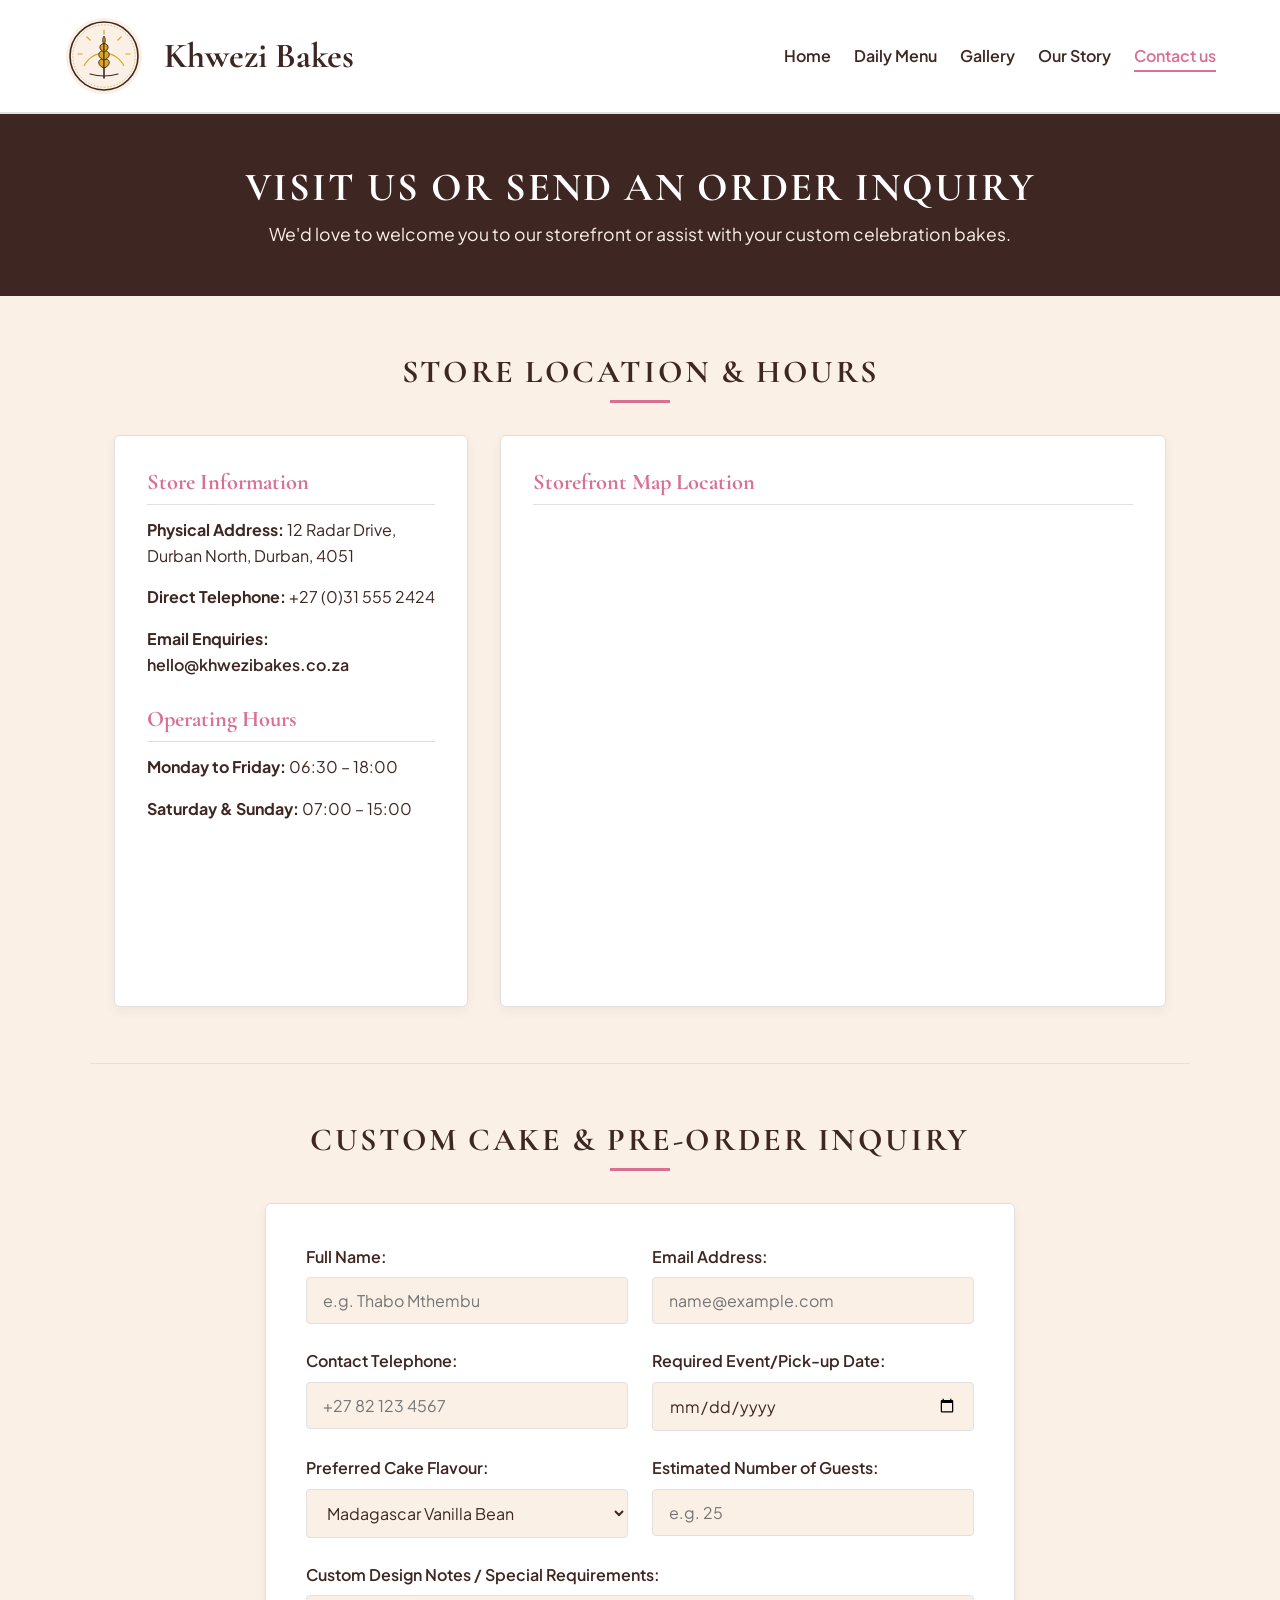
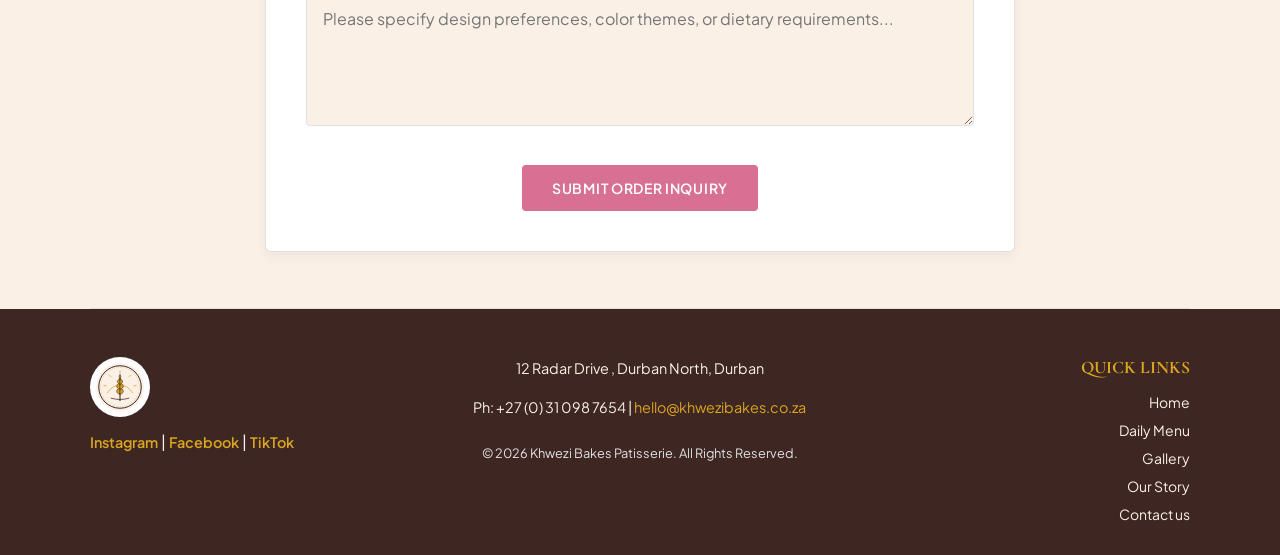
==== contact.html @ 6902afdb "Add files via upload" ====
<!DOCTYPE html>
<html lang="en">

<head>
    <meta charset="UTF-8">
    <meta name="viewport" content="width=device-width, initial-scale=1.0">
    <title>Khwezi Bakes | Artisanal Bakery & Custom Cakes</title>
    <meta name="description"
        content="Khwezi Bakes offers fresh artisanal breads, flaky pastries, and custom celebration cakes in Durban North. Visit our daily menu and order today!">

    <!-- Open Graph Tags for Social Media Sharing -->
    <meta property="og:title" content="Khwezi Bakes | Artisanal Bakery">
    <meta property="og:description" content="Bringing warmth, light, and fresh baking to your family table.">
    <meta property="og:image" content="_images/logo.svg">
    <link rel="stylesheet" href="css_assets/styles.css">
</head>

<body>


    <!--The below block of code was adapted from Gemini AI (2026)-->
    <!-- HEADER & NAVIGATION-->
    <header>
        <div id="navigation">
            <table>
                <tr>
                    <td class="logo-cell">
                        <img src="_images/logo.svg" alt="Khwezi Bakes Logo">
                    </td>
                    <td>
                        <h1>Khwezi Bakes</h1>
                    </td>
                    <td>
                        <nav>
                            <a href="index.html">Home</a>
                            <a href="menu.html">Daily Menu</a>
                            <a href="gallery.html">Gallery</a>
                            <a href="story.html">Our Story</a>
                            <a href="contact.html" class="active">Contact us</a>
                        </nav>
                    </td>
                </tr>
            </table>
        </div>
    </header>

    <main>
        <!-- PAGE HERO / HEADER -->
        <section class="page-title-section">
            <h2>Visit Us or Send an Order Inquiry</h2>
            <p>We'd love to welcome you to our storefront or assist with your custom celebration bakes.</p>
        </section>

        <!-- STORE INFO & MAP GRID -->
        <section class="section-container contact-info-section">
            <h2 class="section-title">STORE LOCATION & HOURS</h2>
            <div class="contact-grid">
                <div class="info-card">
                    <div class="info-block">
                        <h3>Store Information</h3>
                        <p><strong>Physical Address:</strong> 12 Radar Drive, Durban North, Durban, 4051</p>
                        <p><strong>Direct Telephone:</strong> +27 (0)31 555 2424</p>
                        <p><strong>Email Enquiries:</strong> <a
                                href="mailto:hello@khwezibakes.co.za">hello@khwezibakes.co.za</a></p>
                    </div>

                    <div class="info-block">
                        <h3>Operating Hours</h3>
                        <p><strong>Monday to Friday:</strong> 06:30 – 18:00</p>
                        <p><strong>Saturday & Sunday:</strong> 07:00 – 15:00</p>
                    </div>
                </div>

                <div class="map-card">
                    <h3>Storefront Map Location</h3>
                    <div class="map-wrapper">
                        <iframe
                            src="https://www.google.com/maps/embed?pb=!1m18!1m12!1m3!1d3462.3386732452354!2d31.035617799999997!3d-29.796758600000004!2m3!1f0!2f0!3f0!3m2!1i1024!2i768!4f13.1!3m3!1m2!1s0x1ef707aa871594bd%3A0x8f02f03f86d820cd!2sEmeris%20-%20Durban%20North%20Campus!5e0!3m2!1sen!2sza!4v1791199201729!5m2!1sen!2sza"
                            width="600" height="450" style="border:0;" allowfullscreen="" loading="lazy"
                            referrerpolicy="strict-origin-when-cross-origin">
                        </iframe>
                        </iframe>
                    </div>
                </div>
            </div>
        </section>

        <!-- CUSTOM CAKE & PRE-ORDER INQUIRY FORM -->
        <section class="section-container form-section">
            <h2 class="section-title">CUSTOM CAKE & PRE-ORDER INQUIRY</h2>
            <div class="estimator-card form-card">
                <form action="#" method="post" class="inquiry-form">
                    <div class="form-row">
                        <div class="form-group">
                            <label for="customer-name">Full Name:</label>
                            <input type="text" id="customer-name" name="customer-name" class="form-control"
                                placeholder="e.g. Thabo Mthembu" required>
                        </div>

                        <div class="form-group">
                            <label for="customer-email">Email Address:</label>
                            <input type="email" id="customer-email" name="customer-email" class="form-control"
                                placeholder="name@example.com" required>
                        </div>
                    </div>

                    <div class="form-row">
                        <div class="form-group">
                            <label for="customer-phone">Contact Telephone:</label>
                            <input type="tel" id="customer-phone" name="customer-phone" class="form-control"
                                placeholder="+27 82 123 4567" required>
                        </div>

                        <div class="form-group">
                            <label for="event-date">Required Event/Pick-up Date:</label>
                            <input type="date" id="event-date" name="event-date" class="form-control" required>
                        </div>
                    </div>

                    <div class="form-row">
                        <div class="form-group">
                            <label for="cake-flavour">Preferred Cake Flavour:</label>
                            <select id="cake-flavour" name="cake-flavour" class="form-control">
                                <option value="vanilla">Madagascar Vanilla Bean</option>
                                <option value="chocolate">Belgian Cocoa Fudge</option>
                                <option value="red-velvet">Traditional Red Velvet</option>
                                <option value="carrot">Spiced Carrot & Pecan</option>
                                <option value="other">Other / Custom Request</option>
                            </select>
                        </div>

                        <div class="form-group">
                            <label for="guest-count">Estimated Number of Guests:</label>
                            <input type="number" id="guest-count" name="guest-count" min="1" class="form-control"
                                placeholder="e.g. 25" required>
                        </div>
                    </div>

                    <div class="form-group">
                        <label for="order-notes">Custom Design Notes / Special Requirements:</label>
                        <textarea id="order-notes" name="order-notes" rows="5" class="form-control"
                            placeholder="Please specify design preferences, color themes, or dietary requirements..."></textarea>
                    </div>

                    <div class="cta-wrap">
                        <button type="submit" class="btn btn-primary">Submit Order Inquiry</button>
                    </div>
                </form>
            </div>
        </section>
    </main>

    <!-- FOOTER -->
    <footer class="site-footer">
        <div class="footer-container">
            <div class="footer-col footer-left">
                <img src="_images/logo.svg" alt="Khwezi Bakes Logo" class="footer-logo">
                <div class="social-links">
                    <a href="https://www.instagram.com/khwezibakes_sa/" target="_blank"
                
                        rel="noopener noreferrer">Instagram</a> |
                    <a href="https://www.facebook.com/share/19zCnnTtfj/" target="_blank"
                        rel="noopener noreferrer">Facebook</a> |
                    <a href="https://www.tiktok.com/@khwezi.bakes.pati" target="_blank"
                        rel="noopener noreferrer">TikTok</a>
                </div>
            </div>

            <div class="footer-col footer-center">
                <p class="footer-address">12 Radar Drive , Durban North, Durban</p>
                <p class="footer-contact">Ph: +27 (0) 31 098 7654 | <a
                        href="mailto:hello@khwezibakes.co.za">hello@khwezibakes.co.za</a></p>
                <p class="copyright">&copy; 2026 Khwezi Bakes Patisserie. All Rights Reserved.</p>
            </div>

            <div class="footer-col footer-right">
                <h4>QUICK LINKS</h4>
                <div class="footer-nav">
                    <a href="index.html">Home</a>
                    <a href="menu.html">Daily Menu</a>
                    <a href="gallery.html">Gallery</a>
                    <a href="story.html">Our Story</a>
                    <a href="contact.html">Contact us</a>
                </div>
            </div>
        </div>
    </footer>
    <script src="script.js"></script>
</body>

</html>
---- css_assets/styles.css ----
/* Fonts  */
@import url('https://fonts.googleapis.com/css2?family=Cormorant+Garamond:ital,wght@0,400;0,600;0,700;1,400&family=Plus+Jakarta+Sans:wght@400;600;700&display=swap');

/* 1.CSS Variables */
* {
    margin: 0;
    padding: 0;
    box-sizing: border-box;
}

:root {
    --bg-cream: #FAF0E6;
    --text-chocolate: #3E2723;
    --accent-terracotta: #D87093;
    --accent-wheat: #DAA520;
    --border-gray: #E0E0E0;
    --white: #FFFFFF;
    
    --font-heading: 'Cormorant Garamond', serif;
    --font-body: 'Plus Jakarta Sans', sans-serif;
}

body {
    font-family: var(--font-body);
    background-color: var(--bg-cream);
    color: var(--text-chocolate);
    line-height: 1.6;
    font-size: 1rem;
}

/* 2. Typography */
h1, h2, h3, h4 {
    font-family: var(--font-heading);
    color: var(--text-chocolate);
    font-weight: 700;
    line-height: 1.25;
}

h1 {
    font-size: 2.2rem;
}

h2.section-title {
    font-size: 2rem;
    text-align: center;
    text-transform: uppercase;
    letter-spacing: 0.08em;
    margin-bottom: 1.5rem;
    position: relative;
    padding-bottom: 0.5rem;
}

h2.section-title::after {
    content: '';
    display: block;
    width: 60px;
    height: 3px;
    background-color: var(--accent-terracotta);
    margin: 0.5rem auto 0 auto;
}

h3 {
    font-size: 1.4rem;
    margin-bottom: 0.5rem;
}

p {
    margin-bottom: 1rem;
}

/* 3. Responsive images & media */
.responsive-img, img {
    max-width: 100%;
    height: auto;
    display: block;
}

/* 4. Buttons and interactive elements */
.btn {
    display: inline-block;
    padding: 0.75rem 1.75rem;
    font-family: var(--font-body);
    font-weight: 600;
    text-decoration: none;
    text-transform: uppercase;
    font-size: 0.875rem;
    letter-spacing: 0.05em;
    border-radius: 4px;
    transition: all 0.3s ease;
    cursor: pointer;
    border: 2px solid transparent;
}

.btn-primary {
    background-color: var(--accent-terracotta);
    color: var(--white);
}

.btn-primary:hover,
.btn-primary:focus {
    background-color: var(--text-chocolate);
    color: var(--bg-cream);
}

.btn-secondary {
    background-color: transparent;
    border-color: var(--text-chocolate);
    color: var(--text-chocolate);
}

.btn-secondary:hover,
.btn-secondary:focus {
    background-color: var(--text-chocolate);
    color: var(--bg-cream);
}

/* 5. Header and navigation table structure */
header {
    background-color: var(--white);
    border-bottom: 2px solid var(--border-gray);
    padding: 1rem 5%;
    position: sticky;
    top: 0;
    z-index: 100;
}

#navigation table {
    width: 100%;
    border-collapse: collapse;
}

#navigation td {
    vertical-align: middle;
}

td.logo-cell {
    width: 100px;
}

#navigation img {
    max-width: 80px;
    height: auto;
    display: block;
}

nav {
    text-align: right;
}

nav a {
    text-decoration: none;
    color: var(--text-chocolate);
    font-weight: 600;
    margin-left: 1.25rem;
    padding: 0.25rem 0;
    transition: color 0.3s ease;
}

nav a:hover,
nav a:focus {
    color: var(--accent-terracotta);
}

nav a.active {
    color: var(--accent-terracotta);
    border-bottom: 2px solid var(--accent-terracotta);
}

/*6. Layout and containers */
.section-container {
    max-width: 1100px;
    margin: 0 auto;
    padding: 3.5rem 1.5rem;
    border-bottom: 1px solid var(--border-gray);
}

.cta-wrap {
    text-align: center;
    margin-top: 2rem;
}

/*  7. Page title and hero sections*/
.page-title-section {
    background-color: var(--text-chocolate);
    color: var(--white);
    text-align: center;
    padding: 3rem 1.5rem;
}

.page-title-section h2 {
    font-size: 2.5rem;
    color: var(--white);
    text-transform: uppercase;
    letter-spacing: 0.05em;
    margin-bottom: 0.5rem;
}

.page-title-section p {
    font-size: 1.1rem;
    color: var(--bg-cream);
    margin-bottom: 0;
}

.hero-section {
    background: linear-gradient(rgba(62, 39, 35, 0.65), rgba(62, 39, 35, 0.65)), url('../_images/hero-bg.jpg') center/cover no-repeat;
    color: var(--white);
    text-align: center;
    padding: 5rem 1.5rem;
}

.hero-section h2 {
    font-size: 3rem;
    color: var(--white);
    margin-bottom: 1rem;
}

.hero-section p {
    font-size: 1.25rem;
    max-width: 700px;
    margin: 0 auto 2rem auto;
    color: var(--bg-cream);
}

/* 8. Menu / category filters */
.filter-section {
    padding: 2rem 1.5rem;
}

.filter-group {
    display: flex;
    justify-content: center;
    flex-wrap: wrap;
    gap: 0.75rem;
}

.filter-btn {
    background-color: var(--white);
    border: 1px solid var(--text-chocolate);
    color: var(--text-chocolate);
    padding: 0.6rem 1.25rem;
    font-family: var(--font-body);
    font-size: 0.9rem;
    font-weight: 600;
    border-radius: 20px;
    cursor: pointer;
    transition: all 0.3s ease;
}

.filter-btn:hover,
.filter-btn.active {
    background-color: var(--text-chocolate);
    color: var(--white);
}

/* 9. SPECIAL OF THE DAY / FEATURED BANNERS */
.special-card {
    background-color: var(--white);
    border: 1px solid var(--border-gray);
    border-radius: 6px;
    display: flex;
    gap: 2rem;
    padding: 2rem;
    align-items: center;
    box-shadow: 0 4px 12px rgba(62, 39, 35, 0.05);
}

.special-image-wrap {
    flex: 1;
    max-width: 400px;
}

.special-image-wrap img {
    border-radius: 4px;
    width: 100%;
    height: 260px;
    object-fit: cover;
}

.special-details {
    flex: 1.2;
}

.price-tag {
    font-size: 1.25rem;
    font-weight: 700;
    color: var(--accent-terracotta);
    margin: 0.75rem 0 1.25rem 0;
}

/* 10. CARDS & GRID LAYOUTS (Products, Gallery, Team, Principles) */
.card-grid-3 {
    display: grid;
    grid-template-columns: repeat(3, 1fr);
    gap: 2rem;
    margin-top: 1.5rem;
}

.item-card {
    background-color: var(--white);
    border: 1px solid var(--border-gray);
    border-radius: 6px;
    overflow: hidden;
    box-shadow: 0 4px 12px rgba(62, 39, 35, 0.05);
    display: flex;
    flex-direction: column;
}

.item-card img {
    width: 100%;
    height: 220px;
    object-fit: cover;
}

.card-body {
    padding: 1.5rem;
    display: flex;
    flex-direction: column;
    flex-grow: 1;
    justify-content: space-between;
}

.narrative-content p {
    font-size: 1.05rem;
    line-height: 1.8;
}

.value-card {
    background-color: var(--white);
    border: 1px solid var(--border-gray);
    border-radius: 6px;
    padding: 1.75rem;
    box-shadow: 0 4px 12px rgba(62, 39, 35, 0.05);
    text-align: center;
}

.value-card h3 {
    color: var(--accent-terracotta);
    margin-bottom: 0.75rem;
}

.role-title {
    font-weight: 700;
    color: var(--accent-terracotta);
    font-size: 0.9rem;
    text-transform: uppercase;
    letter-spacing: 0.05em;
    margin-bottom: 0.75rem;
}

/* 11. FORMS & ESTIMATOR STYLES */
.estimator-card {
    background-color: var(--white);
    border: 1px solid var(--border-gray);
    border-radius: 6px;
    padding: 2.5rem;
    max-width: 750px;
    margin: 0 auto;
    box-shadow: 0 4px 12px rgba(62, 39, 35, 0.05);
}

.form-row {
    display: flex;
    gap: 1.5rem;
}

.form-row .form-group {
    flex: 1;
}

.form-group {
    margin-bottom: 1.5rem;
}

.form-group label {
    display: block;
    font-weight: 600;
    margin-bottom: 0.5rem;
    color: var(--text-chocolate);
}

.form-control {
    width: 100%;
    padding: 0.75rem 1rem;
    font-family: var(--font-body);
    font-size: 1rem;
    color: var(--text-chocolate);
    background-color: var(--bg-cream);
    border: 1px solid var(--border-gray);
    border-radius: 4px;
    outline: none;
    transition: border-color 0.3s ease;
}

.form-control:focus {
    border-color: var(--accent-terracotta);
}

textarea.form-control {
    resize: vertical;
    min-height: 120px;
}

.estimate-result {
    text-align: center;
    background-color: var(--bg-cream);
    padding: 1.25rem;
    border-radius: 4px;
    margin-top: 2rem;
    border: 1px dashed var(--accent-terracotta);
}

.estimate-result p {
    margin-bottom: 0;
    font-size: 1.1rem;
}

.estimate-price {
    font-size: 1.5rem;
    font-weight: 700;
    color: var(--accent-terracotta);
}

/*12. CONTACT INFO & MAP SECTION */
.contact-grid {
    display: grid;
    grid-template-columns: 1fr 1fr;
    gap: 2rem;
}

.info-card, .map-card {
    background-color: var(--white);
    border: 1px solid var(--border-gray);
    border-radius: 6px;
    padding: 2rem;
    box-shadow: 0 4px 12px rgba(62, 39, 35, 0.05);
}

.info-block {
    margin-bottom: 1.75rem;
}

.info-block:last-child {
    margin-bottom: 0;
}

.info-block h3, .map-card h3 {
    color: var(--accent-terracotta);
    margin-bottom: 0.75rem;
    border-bottom: 1px solid var(--border-gray);
    padding-bottom: 0.5rem;
}

.info-block a {
    color: var(--text-chocolate);
    text-decoration: none;
    font-weight: 600;
}

.info-block a:hover {
    color: var(--accent-terracotta);
}

.map-wrapper {
    border-radius: 4px;
    overflow: hidden;
    margin-top: 0.5rem;
}

/* 13. SITE FOOTER */
.site-footer {
    background-color: var(--text-chocolate);
    color: var(--bg-cream);
    padding: 3rem 5% 1.5rem 5%;
}

.footer-container {
    max-width: 1100px;
    margin: 0 auto;
    display: flex;
    justify-content: space-between;
    align-items: flex-start;
    gap: 2rem;
}

.footer-col {
    flex: 1;
}

.footer-logo {
    width: 60px;
    height: 60px;
    object-fit: contain;
    margin-bottom: 0.75rem;
    background-color: var(--white);
    padding: 5px;
    border-radius: 50%;
}

.social-links a {
    color: var(--accent-wheat);
    text-decoration: none;
    font-size: 0.9rem;
    font-weight: 600;
}

.social-links a:hover {
    color: var(--accent-terracotta);
}

.footer-center {
    text-align: center;
    font-size: 0.9rem;
}

.footer-center a {
    color: var(--accent-wheat);
    text-decoration: none;
}

.copyright {
    margin-top: 1.5rem;
    font-size: 0.8rem;
    color: var(--border-gray);
}

.footer-right {
    text-align: right;
}

.footer-right h4 {
    color: var(--accent-wheat);
    font-size: 1.1rem;
    margin-bottom: 0.75rem;
}

.footer-nav a {
    display: block;
    color: var(--bg-cream);
    text-decoration: none;
    font-size: 0.875rem;
    margin-bottom: 0.35rem;
}

.footer-nav a:hover {
    color: var(--accent-terracotta);
}

/* 14. RESPONSIVE BREAKPOINTS */
@media screen and (max-width: 900px) {
    .card-grid-3 {
        grid-template-columns: repeat(2, 1fr);
    }

    .contact-grid {
        grid-template-columns: 1fr;
    }

    .special-card {
        flex-direction: column;
        text-align: center;
    }

    .special-image-wrap {
        max-width: 100%;
        width: 100%;
    }

    .footer-container {
        flex-direction: column;
        text-align: center;
        gap: 2rem;
    }

    .footer-right {
        text-align: center;
    }
}

@media screen and (max-width: 768px) {
    #navigation table, 
    #navigation tr, 
    #navigation td {
        display: block;
        width: 100%;
        text-align: center;
    }

    #navigation img {
        margin: 0 auto;
    }

    nav {
        text-align: center;
        margin-top: 15px;
    }

    nav a {
        display: inline-block;
        margin: 5px;
    }

    .card-grid-3 {
        grid-template-columns: 1fr;
    }

    .form-row {
        flex-direction: column;
        gap: 0;
    }

    .estimator-card {
        padding: 1.5rem;
    }

    .hero-section h2 {
        font-size: 2.2rem;
    }
}

/* 
   MENU FILTERING STYLES & ANIMATIONS
   */

/* Active & Hover States for Filter Buttons */
.filter-btn {
    background-color: #f8f9fa;
    border: 2px solid #d3a15c;
    color: #333;
    border-radius: 20px;
    font-weight: 600;
    transition: all 0.3s ease;
}

.filter-btn:hover,
.filter-btn.active {
    background-color: #d3a15c;
    color: #ffffff;
    box-shadow: 0 4px 8px rgba(0, 0, 0, 0.1);
}

/* Card Animation Base */
.item-card {
    transition: opacity 0.4s ease, transform 0.4s ease;
    opacity: 1;
    transform: scale(1);
}

/* Hidden Card Animation State */
.item-card.is-hidden {
    opacity: 0;
    transform: scale(0.92);
    display: none !important;
}

/*HERO SLIDESHOW STYLES */
.hero-slideshow-container {
    position: relative;
    height: 450px;
    width: 100%;
    overflow: hidden;
    display: flex;
    align-items: center;
    justify-content: center;
    text-align: center;
    color: #ffffff;
}

/* Individual Slide Backgrounds */
.hero-slide {
    position: absolute;
    top: 0;
    left: 0;
    width: 100%;
    height: 100%;
    background-size: cover;
    background-position: center;
    opacity: 0;
    transition: opacity 1.2s ease-in-out;
    z-index: 1;
}

/* Active slide becomes visible */
.hero-slide.active {
    opacity: 1;
}

/* Dark overlay so white text stands out clearly against photos */
.hero-overlay {
    position: absolute;
    top: 0;
    left: 0;
    width: 100%;
    height: 100%;
    background-color: rgba(0, 0, 0, 0.45);
    z-index: 2;
}

/* Ensure text sits above background images and overlay */
.hero-content {
    position: relative;
    z-index: 3;
    max-width: 800px;
    padding: 0 20px;
}

.hero-content h1 {
    font-size: 2.5rem;
    margin-bottom: 15px;
    color: #ffffff;
}

.hero-content p {
    font-size: 1.15rem;
    margin-bottom: 25px;
}
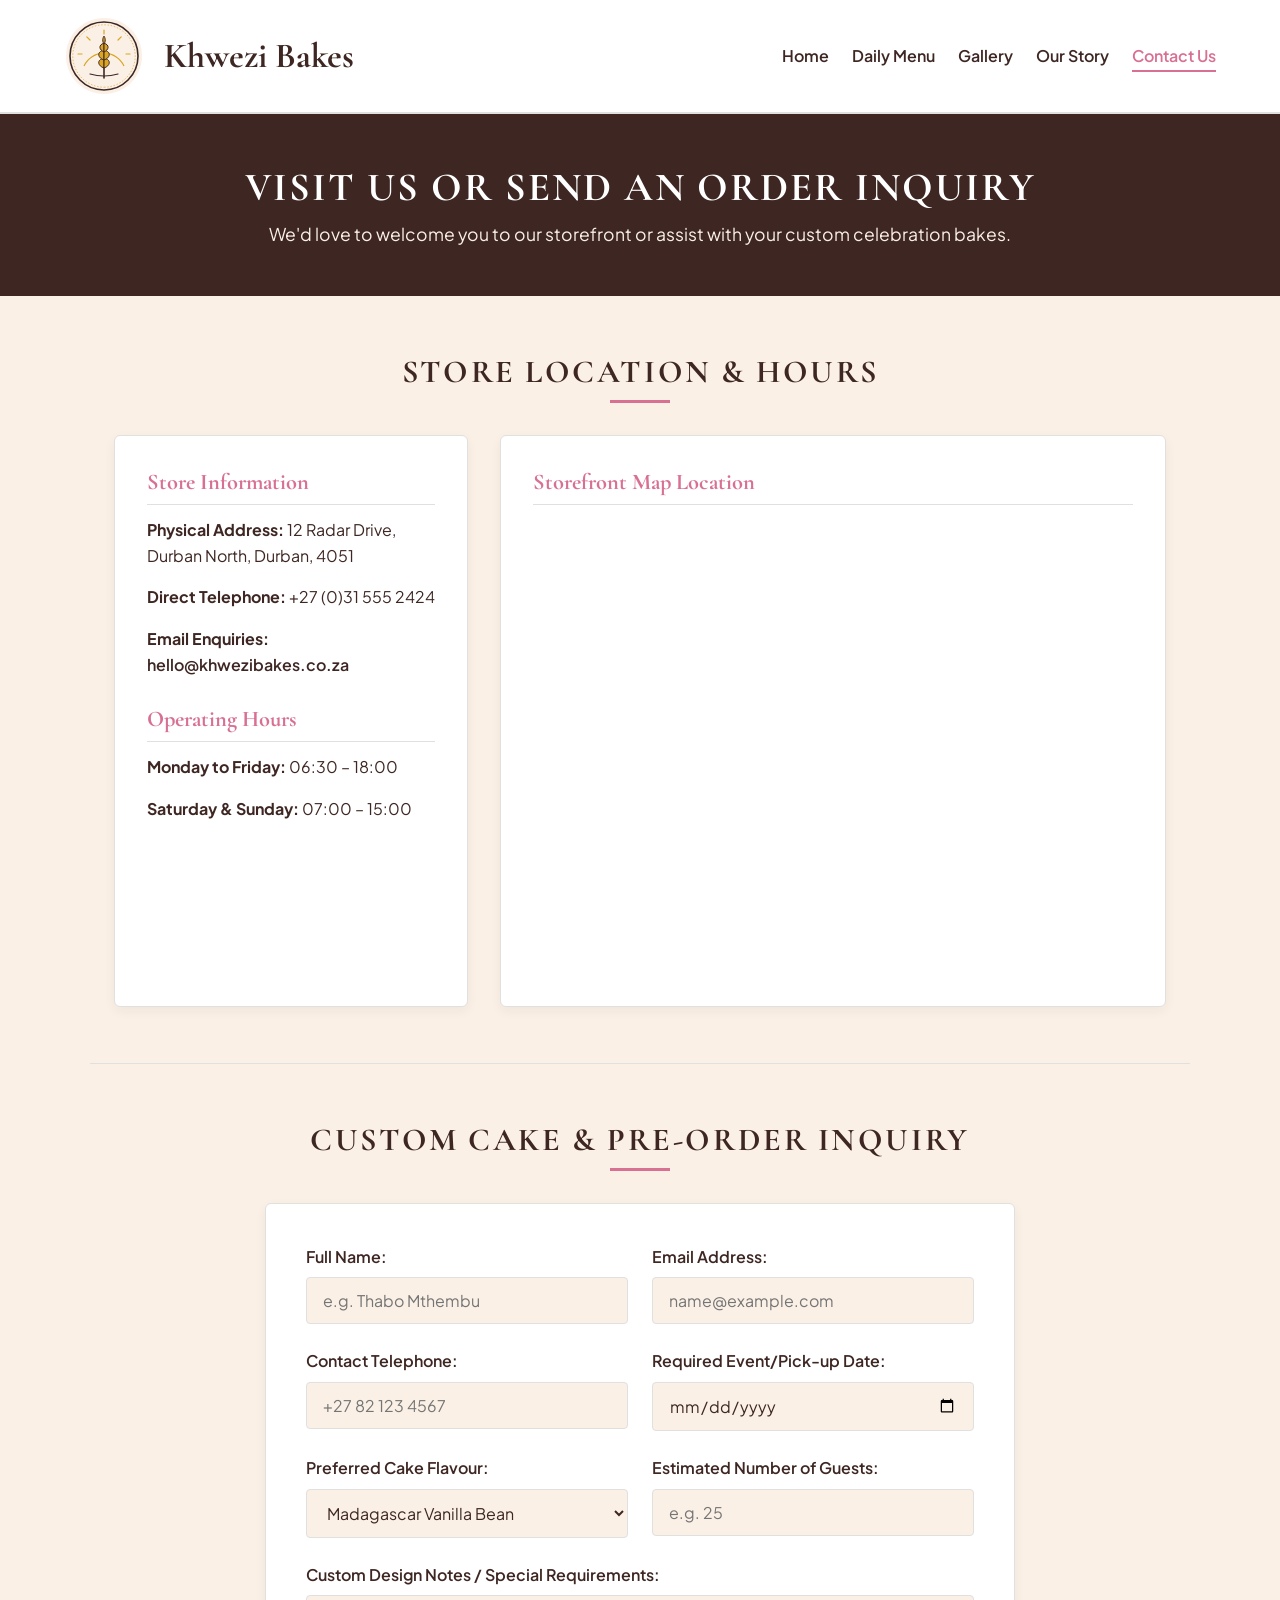
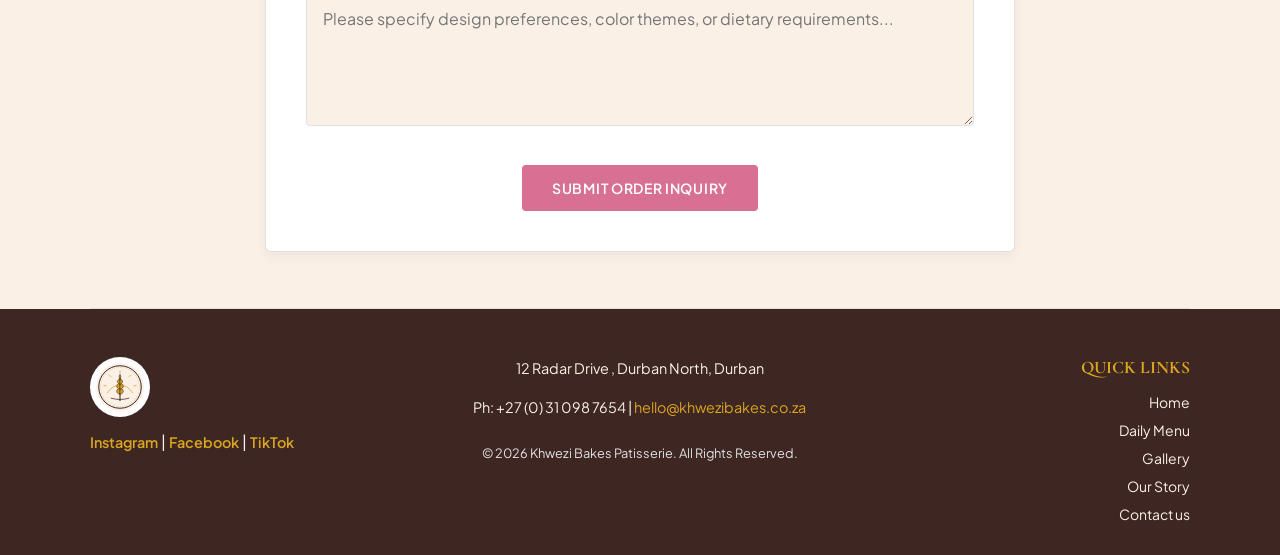
==== commit 0e6a9ed9: "Update contact.html" ====
--- a/contact.html
+++ b/contact.html
@@ -36,7 +36,7 @@
                             <a href="menu.html">Daily Menu</a>
                             <a href="gallery.html">Gallery</a>
                             <a href="story.html">Our Story</a>
-                            <a href="contact.html" class="active">Contact us</a>
+                            <a href="contact.html" class="active">Contact Us</a>
                         </nav>
                     </td>
                 </tr>
--- a/css_assets/styles.css
+++ b/css_assets/styles.css
@@ -714,4 +714,22 @@
 .hero-content p {
     font-size: 1.15rem;
     margin-bottom: 25px;
-}+}
+
+.lightbox{
+    display: none;
+    position: fixed;
+    top:0;
+    left:0;
+    width:100%;
+    height:100%;
+    background: rgba(0,0,0,0,85);
+    justify-content: center;
+    align-items: center;
+    z-index: 1000;
+}
+
+.lightbox img {
+    max-width: 90%;
+    max-height: 90%;
+    border-radius: 12px;}
